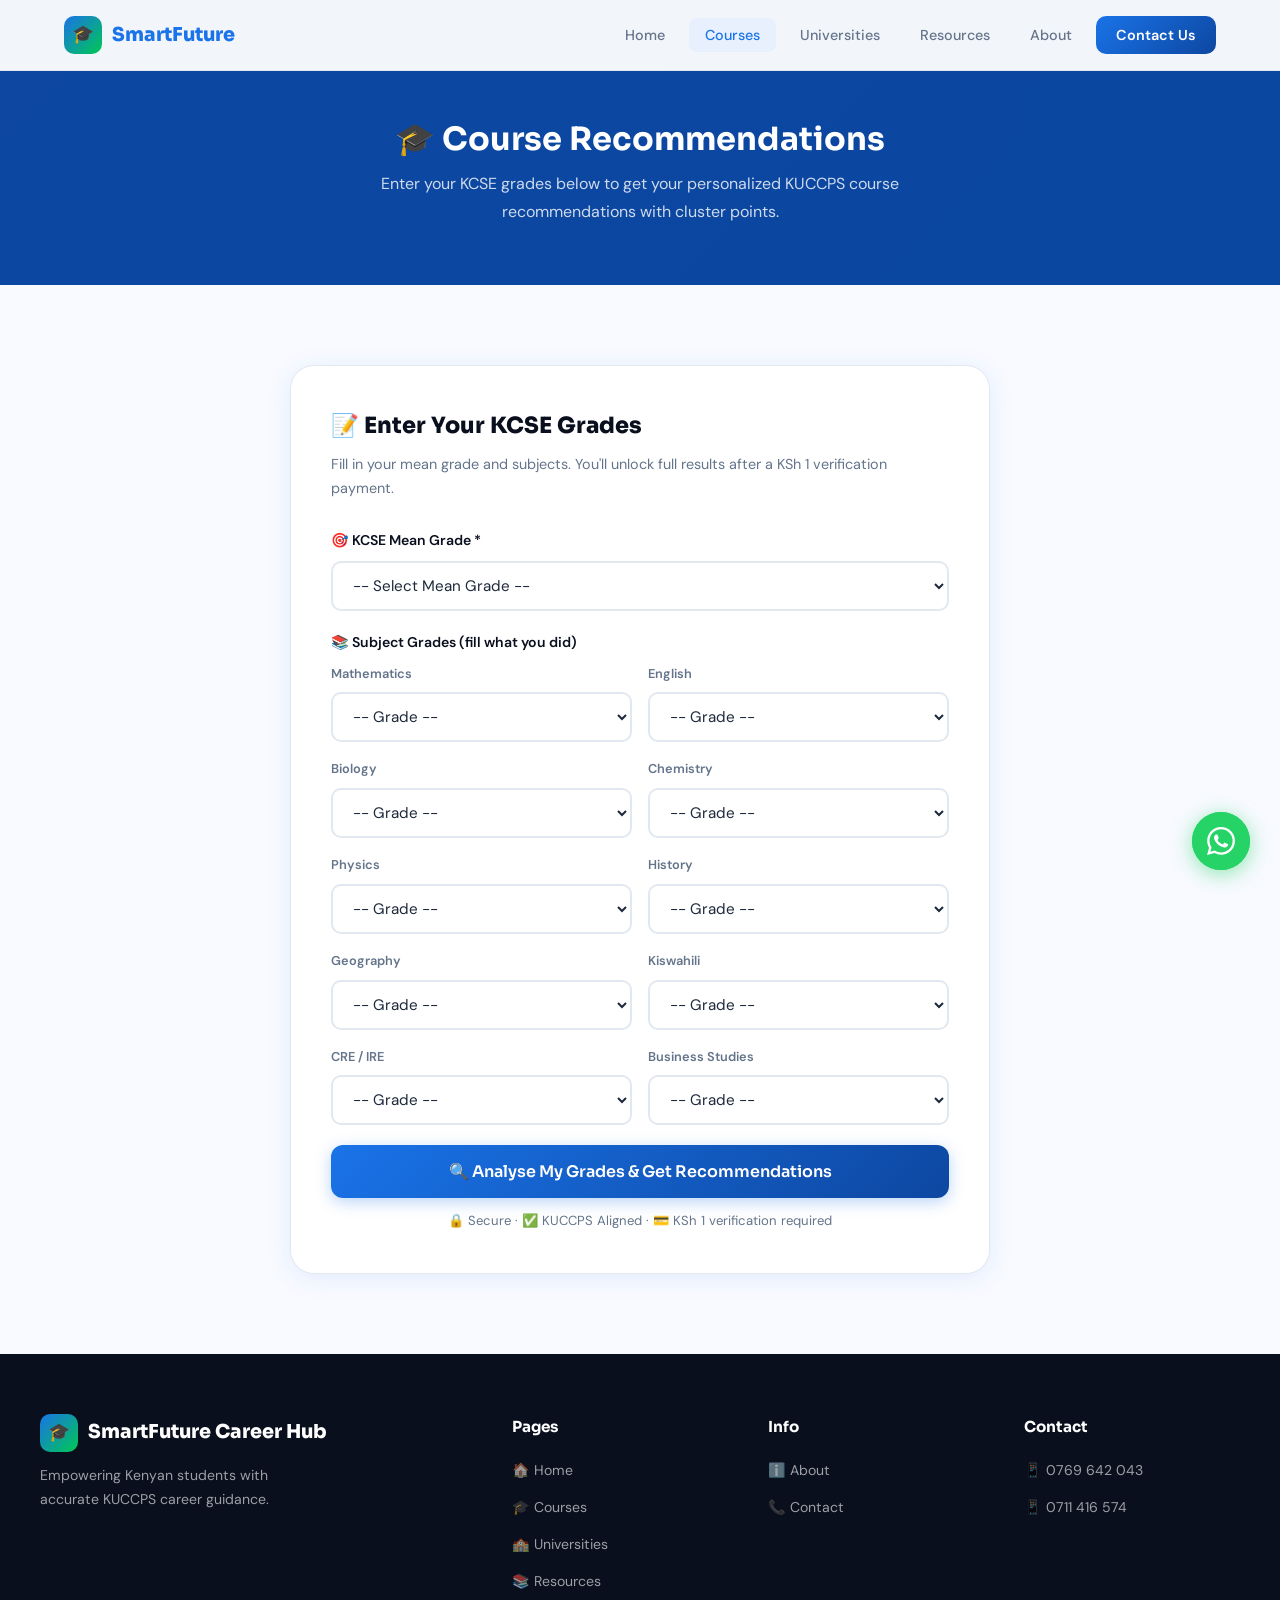
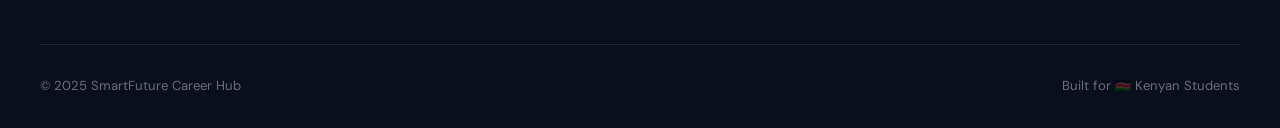
==== courses.html @ d08ac6cf "first commit" ====
<!DOCTYPE html>
<html lang="en">
<head>
  <meta charset="UTF-8" />
  <meta name="viewport" content="width=device-width, initial-scale=1.0" />
  <title>Course Recommendations — SmartFuture Career Hub</title>
  <link rel="stylesheet" href="css/style.css" />
  <link rel="icon" href="data:image/svg+xml,<svg xmlns='http://www.w3.org/2000/svg' viewBox='0 0 100 100'><text y='.9em' font-size='90'>🎓</text></svg>"/>
</head>
<body>

<!-- NAVBAR -->
<nav class="navbar" id="navbar">
  <div class="nav-container">
    <a href="index.html" class="nav-logo">
      <div class="logo-icon">🎓</div>
      SmartFuture
    </a>
    <ul class="nav-menu" id="navMenu">
      <li><a href="index.html">Home</a></li>
      <li><a href="courses.html" class="active">Courses</a></li>
      <li><a href="universities.html">Universities</a></li>
      <li><a href="resources.html">Resources</a></li>
      <li><a href="about.html">About</a></li>
      <li><a href="contact.html" class="nav-cta">Contact Us</a></li>
    </ul>
    <div class="hamburger" id="hamburger"><span></span><span></span><span></span></div>
  </div>
</nav>

<!-- PAGE HEADER -->
<div class="page-header">
  <h1>🎓 Course Recommendations</h1>
  <p>Enter your KCSE grades below to get your personalized KUCCPS course recommendations with cluster points.</p>
</div>

<!-- MAIN SECTION -->
<section class="section">
  <div class="section-container">
    <div class="grade-form">
      <div class="form-title">📝 Enter Your KCSE Grades</div>
      <div class="form-subtitle">Fill in your mean grade and subjects. You'll unlock full results after a KSh 1 verification payment.</div>

      <!-- MEAN GRADE -->
      <div class="form-row">
        <label class="form-label" for="meanGrade">🎯 KCSE Mean Grade *</label>
        <select class="form-select" id="meanGrade" required>
          <option value="">-- Select Mean Grade --</option>
          <option value="A">A (Plain)</option>
          <option value="A-">A- (Minus)</option>
          <option value="B+">B+ (Plus)</option>
          <option value="B">B (Plain)</option>
          <option value="B-">B- (Minus)</option>
          <option value="C+">C+ (Plus)</option>
        </select>
      </div>

      <!-- SUBJECTS -->
      <div class="form-row">
        <label class="form-label">📚 Subject Grades (fill what you did)</label>
        <div class="subjects-grid">
          <!-- Row 1 -->
          <div>
            <label class="form-label" style="font-size:0.8rem;color:var(--gray)">Mathematics</label>
            <select class="form-select" id="subj_Math">
              <option value="">-- Grade --</option>
              <option>A</option><option>A-</option><option>B+</option><option>B</option><option>B-</option>
              <option>C+</option><option>C</option><option>C-</option><option>D+</option><option>D</option><option>D-</option><option>E</option>
            </select>
          </div>
          <div>
            <label class="form-label" style="font-size:0.8rem;color:var(--gray)">English</label>
            <select class="form-select" id="subj_English">
              <option value="">-- Grade --</option>
              <option>A</option><option>A-</option><option>B+</option><option>B</option><option>B-</option>
              <option>C+</option><option>C</option><option>C-</option><option>D+</option><option>D</option><option>D-</option><option>E</option>
            </select>
          </div>
          <div>
            <label class="form-label" style="font-size:0.8rem;color:var(--gray)">Biology</label>
            <select class="form-select" id="subj_Biology">
              <option value="">-- Grade --</option>
              <option>A</option><option>A-</option><option>B+</option><option>B</option><option>B-</option>
              <option>C+</option><option>C</option><option>C-</option><option>D+</option><option>D</option><option>D-</option><option>E</option>
            </select>
          </div>
          <div>
            <label class="form-label" style="font-size:0.8rem;color:var(--gray)">Chemistry</label>
            <select class="form-select" id="subj_Chemistry">
              <option value="">-- Grade --</option>
              <option>A</option><option>A-</option><option>B+</option><option>B</option><option>B-</option>
              <option>C+</option><option>C</option><option>C-</option><option>D+</option><option>D</option><option>D-</option><option>E</option>
            </select>
          </div>
          <div>
            <label class="form-label" style="font-size:0.8rem;color:var(--gray)">Physics</label>
            <select class="form-select" id="subj_Physics">
              <option value="">-- Grade --</option>
              <option>A</option><option>A-</option><option>B+</option><option>B</option><option>B-</option>
              <option>C+</option><option>C</option><option>C-</option><option>D+</option><option>D</option><option>D-</option><option>E</option>
            </select>
          </div>
          <div>
            <label class="form-label" style="font-size:0.8rem;color:var(--gray)">History</label>
            <select class="form-select" id="subj_History">
              <option value="">-- Grade --</option>
              <option>A</option><option>A-</option><option>B+</option><option>B</option><option>B-</option>
              <option>C+</option><option>C</option><option>C-</option><option>D+</option><option>D</option><option>D-</option><option>E</option>
            </select>
          </div>
          <div>
            <label class="form-label" style="font-size:0.8rem;color:var(--gray)">Geography</label>
            <select class="form-select" id="subj_Geography">
              <option value="">-- Grade --</option>
              <option>A</option><option>A-</option><option>B+</option><option>B</option><option>B-</option>
              <option>C+</option><option>C</option><option>C-</option><option>D+</option><option>D</option><option>D-</option><option>E</option>
            </select>
          </div>
          <div>
            <label class="form-label" style="font-size:0.8rem;color:var(--gray)">Kiswahili</label>
            <select class="form-select" id="subj_Kiswahili">
              <option value="">-- Grade --</option>
              <option>A</option><option>A-</option><option>B+</option><option>B</option><option>B-</option>
              <option>C+</option><option>C</option><option>C-</option><option>D+</option><option>D</option><option>D-</option><option>E</option>
            </select>
          </div>
          <div>
            <label class="form-label" style="font-size:0.8rem;color:var(--gray)">CRE / IRE</label>
            <select class="form-select" id="subj_CRE">
              <option value="">-- Grade --</option>
              <option>A</option><option>A-</option><option>B+</option><option>B</option><option>B-</option>
              <option>C+</option><option>C</option><option>C-</option><option>D+</option><option>D</option><option>D-</option><option>E</option>
            </select>
          </div>
          <div>
            <label class="form-label" style="font-size:0.8rem;color:var(--gray)">Business Studies</label>
            <select class="form-select" id="subj_Business">
              <option value="">-- Grade --</option>
              <option>A</option><option>A-</option><option>B+</option><option>B</option><option>B-</option>
              <option>C+</option><option>C</option><option>C-</option><option>D+</option><option>D</option><option>D-</option><option>E</option>
            </select>
          </div>
        </div>
      </div>

      <!-- SUBMIT -->
      <button class="btn btn-primary" style="width:100%;justify-content:center;font-size:1rem;padding:16px;" onclick="openPaymentModal()">
        🔍 Analyse My Grades &amp; Get Recommendations
      </button>

      <p style="text-align:center;margin-top:12px;font-size:0.82rem;color:var(--gray);">🔒 Secure · ✅ KUCCPS Aligned · 💳 KSh 1 verification required</p>
    </div>

    <!-- RESULTS (shown after payment) -->
    <div class="results-section" id="resultsSection">
      <div class="results-header">
        <div style="display:flex;align-items:center;justify-content:space-between;flex-wrap:wrap;gap:12px">
          <div>
            <div style="font-family:'Sora',sans-serif;font-size:1.2rem;font-weight:800;margin-bottom:4px">🎓 Your Recommended Courses</div>
            <div style="font-size:0.85rem;opacity:0.85">Based on your KCSE grades · KUCCPS Aligned · Includes Cluster Points</div>
          </div>
          <button class="btn btn-orange" onclick="downloadResults()" style="gap:8px;padding:12px 20px;font-size:0.88rem">
            📥 Download Report
          </button>
        </div>
      </div>
      <div class="results-body">
        <div id="resultsList"></div>
      </div>
    </div>
  </div>
</section>

<!-- PAYMENT MODAL -->
<div class="modal-overlay" id="paymentModal">
  <div class="modal">
    <div class="modal-icon">🎓</div>
    <div class="modal-title">Course Matching Ready!</div>
    <div class="modal-desc">To view your personalized KUCCPS degree recommendations, complete a small verification payment.</div>

    <div class="payment-features">
      <div class="payment-feature">✅ Fast &amp; secure M-PESA STK Push</div>
      <div class="payment-feature">✅ Unlocks full course list + cluster points</div>
      <div class="payment-feature">✅ Includes downloadable report</div>
    </div>

    <div style="background:var(--blue-light);border-radius:12px;padding:14px;margin-bottom:20px;text-align:left;">
      <div style="font-size:0.78rem;color:var(--gray);margin-bottom:4px">Amount</div>
      <div style="font-family:'Sora',sans-serif;font-size:1.8rem;font-weight:800;color:var(--blue)">KSh 1</div>
      <div style="font-size:0.78rem;color:var(--gray)">One-time verification fee</div>
    </div>

    <div class="form-row" style="text-align:left;margin-bottom:16px">
      <label class="form-label">📱 Your M-PESA Phone Number</label>
      <input type="tel" class="form-input" id="payPhone" placeholder="07XXXXXXXX or 01XXXXXXXX" />
    </div>

    <div id="payStatus" style="margin-bottom:16px"></div>

    <div style="display:flex;flex-direction:column;gap:10px">
      <button class="btn btn-green" id="payBtn" onclick="initiatePayment()" style="justify-content:center;font-size:1rem;padding:16px">
        💳 Pay KSh 1 Now
      </button>
      <button class="btn" id="checkStatusBtn" onclick="checkPaymentStatus()" style="justify-content:center;background:var(--blue-light);color:var(--blue);padding:12px;display:none">
        🔄 Check Payment Status
      </button>
      <button onclick="closePaymentModal()" style="background:none;border:none;color:var(--gray);font-size:0.85rem;cursor:pointer;padding:8px">
        ✕ Cancel
      </button>
    </div>
  </div>
</div>

<!-- WHATSAPP FLOAT -->
<div class="whatsapp-float">
  <div class="whatsapp-tooltip">💬 Chat with us on WhatsApp</div>
  <a href="https://wa.me/254769642043" target="_blank" class="whatsapp-btn">
    <svg width="28" height="28" viewBox="0 0 24 24" fill="white"><path d="M17.472 14.382c-.297-.149-1.758-.867-2.03-.967-.273-.099-.471-.148-.67.15-.197.297-.767.966-.94 1.164-.173.199-.347.223-.644.075-.297-.15-1.255-.463-2.39-1.475-.883-.788-1.48-1.761-1.653-2.059-.173-.297-.018-.458.13-.606.134-.133.298-.347.446-.52.149-.174.198-.298.298-.497.099-.198.05-.371-.025-.52-.075-.149-.669-1.612-.916-2.207-.242-.579-.487-.5-.669-.51-.173-.008-.371-.01-.57-.01-.198 0-.52.074-.792.372-.272.297-1.04 1.016-1.04 2.479 0 1.462 1.065 2.875 1.213 3.074.149.198 2.096 3.2 5.077 4.487.709.306 1.262.489 1.694.625.712.227 1.36.195 1.871.118.571-.085 1.758-.719 2.006-1.413.248-.694.248-1.289.173-1.413-.074-.124-.272-.198-.57-.347m-5.421 7.403h-.004a9.87 9.87 0 01-5.031-1.378l-.361-.214-3.741.982.998-3.648-.235-.374a9.86 9.86 0 01-1.51-5.26c.001-5.45 4.436-9.884 9.888-9.884 2.64 0 5.122 1.03 6.988 2.898a9.825 9.825 0 012.893 6.994c-.003 5.45-4.437 9.884-9.885 9.884m8.413-18.297A11.815 11.815 0 0012.05 0C5.495 0 .16 5.335.157 11.892c0 2.096.547 4.142 1.588 5.945L.057 24l6.305-1.654a11.882 11.882 0 005.683 1.448h.005c6.554 0 11.89-5.335 11.893-11.893a11.821 11.821 0 00-3.48-8.413Z"/></svg>
  </a>
</div>

<!-- Footer -->
<footer class="footer">
  <div class="footer-grid">
    <div>
      <div class="nav-logo" style="color:white;margin-bottom:0"><div class="logo-icon">🎓</div>SmartFuture Career Hub</div>
      <p class="footer-brand-desc">Empowering Kenyan students with accurate KUCCPS career guidance.</p>
    </div>
    <div><div class="footer-col-title">Pages</div><ul class="footer-links"><li><a href="index.html">🏠 Home</a></li><li><a href="courses.html">🎓 Courses</a></li><li><a href="universities.html">🏫 Universities</a></li><li><a href="resources.html">📚 Resources</a></li></ul></div>
    <div><div class="footer-col-title">Info</div><ul class="footer-links"><li><a href="about.html">ℹ️ About</a></li><li><a href="contact.html">📞 Contact</a></li></ul></div>
    <div><div class="footer-col-title">Contact</div><ul class="footer-links"><li><a href="tel:0769642043">📱 0769 642 043</a></li><li><a href="tel:0711416574">📱 0711 416 574</a></li></ul></div>
  </div>
  <div class="footer-bottom"><span>© 2025 SmartFuture Career Hub</span><span>Built for 🇰🇪 Kenyan Students</span></div>
</footer>

<script src="js/main.js"></script>
<script src="js/recommender.js"></script>
</body>
</html>
---- css/style.css ----
/* ===== SMARTFUTURE CAREER HUB — MAIN STYLESHEET ===== */
@import url('https://fonts.googleapis.com/css2?family=Sora:wght@300;400;500;600;700;800&family=DM+Sans:ital,wght@0,300;0,400;0,500;0,600;1,400&display=swap');

:root {
  --blue: #1a73e8;
  --blue-dark: #0d47a1;
  --blue-light: #e8f0fe;
  --green: #00c853;
  --green-dark: #00897b;
  --green-light: #e8f5e9;
  --orange: #ff6d00;
  --orange-light: #fff3e0;
  --yellow: #ffd600;
  --purple: #7c3aed;
  --red: #e53935;
  --bg: #f8faff;
  --white: #ffffff;
  --dark: #0a0f1e;
  --gray: #64748b;
  --gray-light: #e2e8f0;
  --text: #1e293b;
  --card-shadow: 0 4px 24px rgba(26, 115, 232, 0.10);
  --radius: 16px;
  --radius-sm: 8px;
  --transition: all 0.3s cubic-bezier(0.4, 0, 0.2, 1);
}

*, *::before, *::after { box-sizing: border-box; margin: 0; padding: 0; }
html { scroll-behavior: smooth; }

body {
  font-family: 'DM Sans', sans-serif;
  background: var(--bg);
  color: var(--text);
  line-height: 1.7;
  overflow-x: hidden;
}

h1, h2, h3, h4, h5 {
  font-family: 'Sora', sans-serif;
  line-height: 1.2;
  color: var(--dark);
}

a { text-decoration: none; color: inherit; }

img { max-width: 100%; height: auto; }

/* ===== NAVBAR ===== */
.navbar {
  position: fixed;
  top: 0; left: 0; right: 0;
  z-index: 1000;
  background: rgba(255,255,255,0.95);
  backdrop-filter: blur(20px);
  border-bottom: 1px solid var(--gray-light);
  transition: var(--transition);
}

.navbar.scrolled {
  box-shadow: 0 2px 20px rgba(26,115,232,0.15);
}

.nav-container {
  max-width: 1200px;
  margin: 0 auto;
  padding: 0 24px;
  display: flex;
  align-items: center;
  justify-content: space-between;
  height: 70px;
}

.nav-logo {
  display: flex;
  align-items: center;
  gap: 10px;
  font-family: 'Sora', sans-serif;
  font-weight: 800;
  font-size: 1.2rem;
  color: var(--blue);
}

.nav-logo .logo-icon {
  width: 38px; height: 38px;
  background: linear-gradient(135deg, var(--blue), var(--green));
  border-radius: 10px;
  display: flex; align-items: center; justify-content: center;
  color: white; font-size: 1.1rem;
}

.nav-menu {
  display: flex;
  align-items: center;
  gap: 8px;
  list-style: none;
}

.nav-menu a {
  padding: 8px 16px;
  border-radius: 8px;
  font-weight: 500;
  font-size: 0.9rem;
  color: var(--gray);
  transition: var(--transition);
}

.nav-menu a:hover, .nav-menu a.active {
  color: var(--blue);
  background: var(--blue-light);
}

.nav-cta {
  background: linear-gradient(135deg, var(--blue), var(--blue-dark)) !important;
  color: white !important;
  padding: 10px 20px !important;
  border-radius: 10px !important;
  font-weight: 600 !important;
}

.nav-cta:hover {
  transform: translateY(-2px);
  box-shadow: 0 8px 20px rgba(26,115,232,0.3) !important;
  background: linear-gradient(135deg, var(--blue), var(--blue-dark)) !important;
  color: white !important;
}

.hamburger {
  display: none;
  flex-direction: column;
  gap: 5px;
  cursor: pointer;
  padding: 8px;
  border-radius: 8px;
  background: var(--blue-light);
}

.hamburger span {
  width: 22px; height: 2px;
  background: var(--blue);
  border-radius: 2px;
  transition: var(--transition);
}

/* ===== BUTTONS ===== */
.btn {
  display: inline-flex;
  align-items: center;
  gap: 8px;
  padding: 14px 28px;
  border-radius: 12px;
  font-family: 'Sora', sans-serif;
  font-weight: 600;
  font-size: 0.95rem;
  cursor: pointer;
  transition: var(--transition);
  border: none;
  outline: none;
}

.btn-primary {
  background: linear-gradient(135deg, var(--blue), var(--blue-dark));
  color: white;
  box-shadow: 0 4px 16px rgba(26,115,232,0.3);
}

.btn-primary:hover {
  transform: translateY(-3px);
  box-shadow: 0 8px 28px rgba(26,115,232,0.4);
}

.btn-secondary {
  background: white;
  color: var(--blue);
  border: 2px solid var(--blue);
}

.btn-secondary:hover {
  background: var(--blue-light);
  transform: translateY(-2px);
}

.btn-green {
  background: linear-gradient(135deg, var(--green), var(--green-dark));
  color: white;
  box-shadow: 0 4px 16px rgba(0,200,83,0.3);
}

.btn-green:hover {
  transform: translateY(-3px);
  box-shadow: 0 8px 28px rgba(0,200,83,0.4);
}

.btn-orange {
  background: linear-gradient(135deg, var(--orange), #e65100);
  color: white;
  box-shadow: 0 4px 16px rgba(255,109,0,0.3);
}

.btn-orange:hover {
  transform: translateY(-3px);
  box-shadow: 0 8px 28px rgba(255,109,0,0.4);
}

/* ===== HERO ===== */
.hero {
  min-height: 100vh;
  padding: 100px 24px 60px;
  display: flex;
  align-items: center;
  background: linear-gradient(135deg, #f0f7ff 0%, #e8f5e9 50%, #fff8e1 100%);
  position: relative;
  overflow: hidden;
}

.hero::before {
  content: '';
  position: absolute;
  top: -100px; right: -100px;
  width: 500px; height: 500px;
  background: radial-gradient(circle, rgba(26,115,232,0.1) 0%, transparent 70%);
  border-radius: 50%;
}

.hero::after {
  content: '';
  position: absolute;
  bottom: -100px; left: -100px;
  width: 400px; height: 400px;
  background: radial-gradient(circle, rgba(0,200,83,0.08) 0%, transparent 70%);
  border-radius: 50%;
}

.hero-container {
  max-width: 1200px;
  margin: 0 auto;
  display: grid;
  grid-template-columns: 1fr 1fr;
  gap: 60px;
  align-items: center;
  position: relative;
  z-index: 1;
}

.hero-badge {
  display: inline-flex;
  align-items: center;
  gap: 8px;
  background: white;
  border: 1px solid var(--blue-light);
  padding: 8px 16px;
  border-radius: 100px;
  font-size: 0.85rem;
  font-weight: 600;
  color: var(--blue);
  margin-bottom: 20px;
  animation: fadeInUp 0.6s ease forwards;
}

.hero-badge span { color: var(--green); }

.hero-title {
  font-size: clamp(2.2rem, 5vw, 3.5rem);
  font-weight: 800;
  line-height: 1.15;
  color: var(--dark);
  margin-bottom: 20px;
  animation: fadeInUp 0.7s ease forwards;
}

.hero-title .highlight {
  background: linear-gradient(135deg, var(--blue), var(--green));
  -webkit-background-clip: text;
  -webkit-text-fill-color: transparent;
  background-clip: text;
}

.hero-subtitle {
  font-size: 1.1rem;
  color: var(--gray);
  margin-bottom: 36px;
  max-width: 480px;
  animation: fadeInUp 0.8s ease forwards;
}

.hero-btns {
  display: flex;
  gap: 16px;
  flex-wrap: wrap;
  animation: fadeInUp 0.9s ease forwards;
}

.hero-stats {
  display: flex;
  gap: 32px;
  margin-top: 48px;
  animation: fadeInUp 1s ease forwards;
}

.stat-item { text-align: center; }
.stat-num {
  font-family: 'Sora', sans-serif;
  font-size: 1.8rem;
  font-weight: 800;
  color: var(--blue);
}
.stat-label { font-size: 0.8rem; color: var(--gray); font-weight: 500; }

.hero-visual {
  position: relative;
  animation: fadeInRight 0.8s ease forwards;
}

.hero-card {
  background: white;
  border-radius: 20px;
  padding: 28px;
  box-shadow: var(--card-shadow);
  border: 1px solid var(--gray-light);
}

.hero-card-title {
  font-family: 'Sora', sans-serif;
  font-weight: 700;
  font-size: 1rem;
  margin-bottom: 16px;
  color: var(--dark);
}

.grade-display {
  display: flex;
  align-items: center;
  gap: 16px;
  padding: 16px;
  background: var(--blue-light);
  border-radius: 12px;
  margin-bottom: 12px;
}

.grade-letter {
  font-family: 'Sora', sans-serif;
  font-size: 2.5rem;
  font-weight: 800;
  color: var(--blue);
}

.grade-info { flex: 1; }
.grade-label { font-size: 0.75rem; color: var(--gray); }
.grade-courses { font-weight: 600; font-size: 0.85rem; color: var(--dark); }

.course-chip {
  display: inline-flex;
  align-items: center;
  gap: 6px;
  padding: 8px 14px;
  border-radius: 100px;
  font-size: 0.8rem;
  font-weight: 600;
  margin: 4px;
}

.chip-blue { background: var(--blue-light); color: var(--blue); }
.chip-green { background: var(--green-light); color: var(--green-dark); }
.chip-orange { background: var(--orange-light); color: var(--orange); }

.floating-badge {
  position: absolute;
  background: white;
  border-radius: 12px;
  padding: 12px 16px;
  box-shadow: 0 8px 32px rgba(0,0,0,0.12);
  font-family: 'Sora', sans-serif;
  font-weight: 700;
  font-size: 0.85rem;
  animation: float 3s ease-in-out infinite;
}

.floating-badge.top-right {
  top: -20px; right: -20px;
  color: var(--green-dark);
  background: linear-gradient(135deg, var(--green-light), white);
}

.floating-badge.bottom-left {
  bottom: -20px; left: -20px;
  color: var(--orange);
  background: linear-gradient(135deg, var(--orange-light), white);
  animation-delay: 1.5s;
}

/* ===== SECTIONS ===== */
.section {
  padding: 80px 24px;
}

.section-container {
  max-width: 1200px;
  margin: 0 auto;
}

.section-label {
  display: inline-flex;
  align-items: center;
  gap: 8px;
  background: var(--blue-light);
  color: var(--blue);
  padding: 6px 14px;
  border-radius: 100px;
  font-size: 0.8rem;
  font-weight: 700;
  text-transform: uppercase;
  letter-spacing: 0.5px;
  margin-bottom: 12px;
}

.section-title {
  font-size: clamp(1.8rem, 3.5vw, 2.8rem);
  font-weight: 800;
  margin-bottom: 16px;
}

.section-subtitle {
  font-size: 1.05rem;
  color: var(--gray);
  max-width: 560px;
  margin-bottom: 48px;
}

/* ===== FEATURES CARDS ===== */
.features-grid {
  display: grid;
  grid-template-columns: repeat(auto-fit, minmax(260px, 1fr));
  gap: 24px;
}

.feature-card {
  background: white;
  border-radius: var(--radius);
  padding: 32px 28px;
  border: 1px solid var(--gray-light);
  transition: var(--transition);
  position: relative;
  overflow: hidden;
}

.feature-card::before {
  content: '';
  position: absolute;
  top: 0; left: 0; right: 0;
  height: 4px;
  background: var(--card-accent, linear-gradient(90deg, var(--blue), var(--green)));
}

.feature-card:hover {
  transform: translateY(-6px);
  box-shadow: 0 20px 48px rgba(26,115,232,0.15);
  border-color: var(--blue-light);
}

.feature-icon {
  width: 56px; height: 56px;
  border-radius: 14px;
  display: flex; align-items: center; justify-content: center;
  font-size: 1.5rem;
  margin-bottom: 20px;
}

.icon-blue { background: var(--blue-light); }
.icon-green { background: var(--green-light); }
.icon-orange { background: var(--orange-light); }
.icon-purple { background: #f3e8ff; }

.feature-title {
  font-size: 1.1rem;
  font-weight: 700;
  margin-bottom: 10px;
}

.feature-desc {
  font-size: 0.9rem;
  color: var(--gray);
  line-height: 1.6;
}

/* ===== PHOTOS SECTION ===== */
.photos-section {
  background: var(--dark);
  padding: 80px 24px;
  overflow: hidden;
}

.photos-grid {
  display: grid;
  grid-template-columns: 1fr 1fr 1fr;
  grid-template-rows: 200px 200px;
  gap: 16px;
  max-width: 1200px;
  margin: 0 auto 0;
}

.photo-card {
  border-radius: var(--radius);
  overflow: hidden;
  position: relative;
  background: linear-gradient(135deg, var(--blue-dark), var(--green-dark));
}

.photo-card:nth-child(1) { grid-column: 1 / 2; grid-row: 1 / 3; }
.photo-card:nth-child(2) { grid-column: 2 / 3; grid-row: 1 / 2; }
.photo-card:nth-child(3) { grid-column: 3 / 4; grid-row: 1 / 2; }
.photo-card:nth-child(4) { grid-column: 2 / 4; grid-row: 2 / 3; }

.photo-inner {
  width: 100%; height: 100%;
  display: flex; align-items: center; justify-content: center;
  font-size: 3rem;
  position: relative;
}

.photo-overlay {
  position: absolute;
  bottom: 0; left: 0; right: 0;
  background: linear-gradient(transparent, rgba(0,0,0,0.7));
  padding: 20px;
}

.photo-overlay p {
  color: white;
  font-family: 'Sora', sans-serif;
  font-weight: 700;
  font-size: 1rem;
}

.photo-card-1 { background: linear-gradient(135deg, #1565c0, #0d47a1); }
.photo-card-2 { background: linear-gradient(135deg, #00796b, #004d40); }
.photo-card-3 { background: linear-gradient(135deg, #e65100, #bf360c); }
.photo-card-4 { background: linear-gradient(135deg, #4a148c, #1a237e); }

/* ===== WHY CHOOSE US ===== */
.why-section {
  background: linear-gradient(135deg, var(--blue-dark), #0d47a1);
  color: white;
  padding: 80px 24px;
}

.why-section .section-label {
  background: rgba(255,255,255,0.15);
  color: white;
}

.why-section .section-title { color: white; }
.why-section .section-subtitle { color: rgba(255,255,255,0.75); }

.why-grid {
  display: grid;
  grid-template-columns: repeat(auto-fit, minmax(220px, 1fr));
  gap: 24px;
}

.why-card {
  background: rgba(255,255,255,0.1);
  border: 1px solid rgba(255,255,255,0.2);
  border-radius: var(--radius);
  padding: 28px 24px;
  backdrop-filter: blur(10px);
  transition: var(--transition);
}

.why-card:hover {
  background: rgba(255,255,255,0.18);
  transform: translateY(-4px);
}

.why-icon { font-size: 2rem; margin-bottom: 12px; }
.why-title { font-family: 'Sora', sans-serif; font-weight: 700; color: white; margin-bottom: 8px; }
.why-desc { font-size: 0.88rem; color: rgba(255,255,255,0.75); }

/* ===== RESOURCES ===== */
.resource-card {
  background: white;
  border-radius: var(--radius);
  padding: 28px;
  border: 1px solid var(--gray-light);
  display: flex;
  align-items: flex-start;
  gap: 20px;
  transition: var(--transition);
}

.resource-card:hover {
  transform: translateY(-4px);
  box-shadow: var(--card-shadow);
  border-color: var(--blue-light);
}

.resource-icon {
  width: 52px; height: 52px;
  border-radius: 12px;
  display: flex; align-items: center; justify-content: center;
  font-size: 1.4rem;
  flex-shrink: 0;
}

.resource-content { flex: 1; }
.resource-title { font-weight: 700; margin-bottom: 6px; font-size: 1rem; }
.resource-desc { font-size: 0.88rem; color: var(--gray); margin-bottom: 14px; }

.resources-grid {
  display: grid;
  grid-template-columns: repeat(auto-fit, minmax(300px, 1fr));
  gap: 20px;
}

/* ===== ABOUT ===== */
.about-grid {
  display: grid;
  grid-template-columns: 1fr 1fr;
  gap: 60px;
  align-items: start;
}

.about-visual {
  background: linear-gradient(135deg, var(--blue-light), var(--green-light));
  border-radius: 24px;
  padding: 40px;
  text-align: center;
}

.about-icon-big { font-size: 5rem; margin-bottom: 20px; }
.about-tagline {
  font-family: 'Sora', sans-serif;
  font-weight: 800;
  font-size: 1.4rem;
  color: var(--blue-dark);
  margin-bottom: 16px;
}

.vm-card {
  background: white;
  border-radius: var(--radius);
  padding: 24px;
  margin-bottom: 16px;
  border-left: 4px solid var(--blue);
}

.vm-card.green { border-left-color: var(--green); }

.vm-label {
  font-size: 0.75rem;
  font-weight: 700;
  text-transform: uppercase;
  letter-spacing: 1px;
  color: var(--blue);
  margin-bottom: 8px;
}

.vm-card.green .vm-label { color: var(--green-dark); }

/* ===== UNIVERSITIES ===== */
.uni-tabs {
  display: flex;
  gap: 8px;
  margin-bottom: 32px;
  border-bottom: 2px solid var(--gray-light);
  padding-bottom: 0;
}

.uni-tab {
  padding: 12px 24px;
  border-radius: 10px 10px 0 0;
  font-weight: 600;
  font-size: 0.9rem;
  cursor: pointer;
  border: none;
  background: none;
  color: var(--gray);
  transition: var(--transition);
  border-bottom: 3px solid transparent;
  margin-bottom: -2px;
}

.uni-tab.active {
  color: var(--blue);
  border-bottom-color: var(--blue);
  background: var(--blue-light);
}

.uni-search-bar {
  display: flex;
  gap: 12px;
  margin-bottom: 28px;
  flex-wrap: wrap;
}

.uni-search-input {
  flex: 1;
  min-width: 200px;
  padding: 12px 16px;
  border: 2px solid var(--gray-light);
  border-radius: 10px;
  font-size: 0.95rem;
  outline: none;
  transition: var(--transition);
  font-family: 'DM Sans', sans-serif;
}

.uni-search-input:focus { border-color: var(--blue); }

.uni-county-filter {
  padding: 12px 16px;
  border: 2px solid var(--gray-light);
  border-radius: 10px;
  font-size: 0.9rem;
  outline: none;
  background: white;
  font-family: 'DM Sans', sans-serif;
  cursor: pointer;
}

.uni-card {
  background: white;
  border-radius: var(--radius-sm);
  padding: 18px 20px;
  border: 1px solid var(--gray-light);
  display: flex;
  align-items: center;
  gap: 16px;
  transition: var(--transition);
  margin-bottom: 10px;
}

.uni-card:hover {
  border-color: var(--blue);
  transform: translateX(4px);
  box-shadow: var(--card-shadow);
}

.uni-icon {
  width: 44px; height: 44px;
  border-radius: 10px;
  display: flex; align-items: center; justify-content: center;
  font-size: 1.2rem;
  background: var(--blue-light);
  flex-shrink: 0;
}

.uni-name { font-weight: 600; font-size: 0.95rem; margin-bottom: 2px; }
.uni-county { font-size: 0.8rem; color: var(--gray); display: flex; align-items: center; gap: 4px; }

.uni-type-badge {
  margin-left: auto;
  padding: 4px 10px;
  border-radius: 100px;
  font-size: 0.75rem;
  font-weight: 600;
}

.badge-public { background: var(--blue-light); color: var(--blue); }
.badge-private { background: var(--orange-light); color: var(--orange); }

/* ===== COURSES PAGE ===== */
.grade-form {
  background: white;
  border-radius: 24px;
  padding: 40px;
  box-shadow: var(--card-shadow);
  border: 1px solid var(--gray-light);
  max-width: 700px;
  margin: 0 auto;
}

.form-title {
  font-family: 'Sora', sans-serif;
  font-size: 1.4rem;
  font-weight: 800;
  margin-bottom: 8px;
  color: var(--dark);
}

.form-subtitle {
  font-size: 0.9rem;
  color: var(--gray);
  margin-bottom: 28px;
}

.form-row {
  margin-bottom: 20px;
}

.form-label {
  display: block;
  font-weight: 600;
  font-size: 0.88rem;
  margin-bottom: 8px;
  color: var(--dark);
}

.form-select, .form-input {
  width: 100%;
  padding: 12px 16px;
  border: 2px solid var(--gray-light);
  border-radius: 10px;
  font-size: 0.95rem;
  font-family: 'DM Sans', sans-serif;
  outline: none;
  transition: var(--transition);
  background: white;
  color: var(--text);
}

.form-select:focus, .form-input:focus {
  border-color: var(--blue);
  box-shadow: 0 0 0 4px rgba(26,115,232,0.08);
}

.subjects-grid {
  display: grid;
  grid-template-columns: 1fr 1fr;
  gap: 16px;
}

/* Payment modal */
.modal-overlay {
  position: fixed;
  inset: 0;
  background: rgba(10,15,30,0.75);
  backdrop-filter: blur(6px);
  z-index: 2000;
  display: flex;
  align-items: center;
  justify-content: center;
  padding: 24px;
  opacity: 0;
  pointer-events: none;
  transition: var(--transition);
}

.modal-overlay.active {
  opacity: 1;
  pointer-events: all;
}

.modal {
  background: white;
  border-radius: 24px;
  padding: 40px;
  max-width: 480px;
  width: 100%;
  text-align: center;
  transform: scale(0.9) translateY(20px);
  transition: var(--transition);
}

.modal-overlay.active .modal {
  transform: scale(1) translateY(0);
}

.modal-icon { font-size: 3.5rem; margin-bottom: 16px; }
.modal-title { font-family: 'Sora', sans-serif; font-size: 1.4rem; font-weight: 800; margin-bottom: 12px; }
.modal-desc { color: var(--gray); font-size: 0.95rem; margin-bottom: 24px; }

.payment-features {
  background: var(--green-light);
  border-radius: 12px;
  padding: 16px;
  margin-bottom: 24px;
  text-align: left;
}

.payment-feature {
  display: flex;
  align-items: center;
  gap: 8px;
  font-size: 0.88rem;
  font-weight: 500;
  color: var(--green-dark);
  margin-bottom: 6px;
}

/* Results section */
.results-section {
  display: none;
  max-width: 800px;
  margin: 32px auto 0;
}

.results-section.visible { display: block; }

.results-header {
  background: linear-gradient(135deg, var(--green), var(--green-dark));
  border-radius: 16px 16px 0 0;
  padding: 24px 28px;
  color: white;
}

.results-body {
  background: white;
  border-radius: 0 0 16px 16px;
  border: 1px solid var(--gray-light);
  border-top: none;
  padding: 28px;
}

.result-course-card {
  display: flex;
  align-items: flex-start;
  gap: 16px;
  padding: 16px;
  border-radius: 12px;
  border: 1px solid var(--gray-light);
  margin-bottom: 12px;
  transition: var(--transition);
}

.result-course-card:hover {
  border-color: var(--green);
  background: var(--green-light);
}

.result-num {
  width: 32px; height: 32px;
  border-radius: 8px;
  background: var(--blue-light);
  display: flex; align-items: center; justify-content: center;
  font-weight: 700; font-size: 0.85rem;
  color: var(--blue);
  flex-shrink: 0;
}

.result-course-name { font-weight: 700; margin-bottom: 4px; }
.result-course-meta { font-size: 0.82rem; color: var(--gray); }

.high-income-tag {
  display: inline-flex;
  align-items: center;
  gap: 4px;
  background: var(--orange-light);
  color: var(--orange);
  padding: 3px 10px;
  border-radius: 100px;
  font-size: 0.75rem;
  font-weight: 700;
  margin-left: 8px;
}

.cluster-points-display {
  background: var(--blue-light);
  border-radius: 10px;
  padding: 12px 16px;
  margin-top: 8px;
  font-size: 0.85rem;
}

.cluster-points-num {
  font-family: 'Sora', sans-serif;
  font-size: 1.4rem;
  font-weight: 800;
  color: var(--blue);
}

/* ===== CONTACT ===== */
.contact-grid {
  display: grid;
  grid-template-columns: 1fr 1.5fr;
  gap: 48px;
  align-items: start;
}

.contact-info-card {
  background: linear-gradient(135deg, var(--blue), var(--blue-dark));
  border-radius: 24px;
  padding: 40px 32px;
  color: white;
}

.contact-info-title {
  font-family: 'Sora', sans-serif;
  font-size: 1.4rem;
  font-weight: 800;
  margin-bottom: 8px;
}

.contact-info-subtitle {
  font-size: 0.9rem;
  opacity: 0.8;
  margin-bottom: 32px;
}

.contact-item {
  display: flex;
  align-items: center;
  gap: 14px;
  margin-bottom: 20px;
}

.contact-item-icon {
  width: 44px; height: 44px;
  border-radius: 10px;
  background: rgba(255,255,255,0.15);
  display: flex; align-items: center; justify-content: center;
  font-size: 1.1rem;
}

.contact-item-label { font-size: 0.78rem; opacity: 0.7; margin-bottom: 2px; }
.contact-item-value { font-weight: 600; font-size: 0.95rem; }

.contact-form-card {
  background: white;
  border-radius: 24px;
  padding: 40px;
  box-shadow: var(--card-shadow);
  border: 1px solid var(--gray-light);
}

/* ===== FOOTER ===== */
.footer {
  background: var(--dark);
  color: white;
  padding: 60px 24px 30px;
}

.footer-grid {
  max-width: 1200px;
  margin: 0 auto;
  display: grid;
  grid-template-columns: 2fr 1fr 1fr 1fr;
  gap: 40px;
  padding-bottom: 40px;
  border-bottom: 1px solid rgba(255,255,255,0.1);
  margin-bottom: 30px;
}

.footer-brand-desc {
  font-size: 0.88rem;
  color: rgba(255,255,255,0.6);
  margin: 12px 0 20px;
  max-width: 280px;
  line-height: 1.7;
}

.footer-col-title {
  font-family: 'Sora', sans-serif;
  font-weight: 700;
  margin-bottom: 16px;
  font-size: 0.95rem;
}

.footer-links { list-style: none; }
.footer-links li { margin-bottom: 10px; }
.footer-links a {
  color: rgba(255,255,255,0.6);
  font-size: 0.88rem;
  transition: var(--transition);
}
.footer-links a:hover { color: white; padding-left: 4px; }

.footer-bottom {
  max-width: 1200px;
  margin: 0 auto;
  display: flex;
  align-items: center;
  justify-content: space-between;
  font-size: 0.82rem;
  color: rgba(255,255,255,0.4);
}

/* ===== WHATSAPP FLOAT ===== */
.whatsapp-float {
  position: fixed;
  bottom: 30px; right: 30px;
  z-index: 999;
  display: flex;
  flex-direction: column;
  align-items: flex-end;
  gap: 10px;
}

.whatsapp-tooltip {
  background: var(--dark);
  color: white;
  padding: 8px 14px;
  border-radius: 8px;
  font-size: 0.78rem;
  font-weight: 500;
  white-space: nowrap;
  opacity: 0;
  transform: translateX(10px);
  transition: var(--transition);
  pointer-events: none;
}

.whatsapp-float:hover .whatsapp-tooltip {
  opacity: 1;
  transform: translateX(0);
}

.whatsapp-btn {
  width: 58px; height: 58px;
  border-radius: 50%;
  background: #25D366;
  display: flex; align-items: center; justify-content: center;
  box-shadow: 0 4px 20px rgba(37,211,102,0.5);
  transition: var(--transition);
  color: white;
  font-size: 1.5rem;
  text-decoration: none;
}

.whatsapp-btn:hover {
  transform: scale(1.1);
  box-shadow: 0 8px 32px rgba(37,211,102,0.6);
}

.whatsapp-btn::before {
  content: '';
  position: absolute;
  width: 58px; height: 58px;
  border-radius: 50%;
  background: #25D366;
  animation: pulse-wa 2s ease-out infinite;
  z-index: -1;
}

/* ===== LOADING ===== */
.loading-spinner {
  width: 36px; height: 36px;
  border: 3px solid var(--gray-light);
  border-top-color: var(--blue);
  border-radius: 50%;
  animation: spin 0.8s linear infinite;
  margin: 0 auto;
}

/* ===== ANIMATIONS ===== */
@keyframes fadeInUp {
  from { opacity: 0; transform: translateY(24px); }
  to { opacity: 1; transform: translateY(0); }
}

@keyframes fadeInRight {
  from { opacity: 0; transform: translateX(24px); }
  to { opacity: 1; transform: translateX(0); }
}

@keyframes float {
  0%, 100% { transform: translateY(0); }
  50% { transform: translateY(-10px); }
}

@keyframes spin {
  to { transform: rotate(360deg); }
}

@keyframes pulse-wa {
  0% { transform: scale(1); opacity: 0.6; }
  100% { transform: scale(1.8); opacity: 0; }
}

/* ===== PAGE HEADER ===== */
.page-header {
  background: linear-gradient(135deg, var(--blue-dark), #0a47a1);
  padding: 120px 24px 60px;
  text-align: center;
  color: white;
}

.page-header h1 { color: white; margin-bottom: 12px; }
.page-header p { color: rgba(255,255,255,0.8); max-width: 560px; margin: 0 auto; }

/* ===== RESPONSIVE ===== */
@media (max-width: 900px) {
  .hero-container { grid-template-columns: 1fr; gap: 40px; }
  .hero-visual { display: none; }
  .about-grid { grid-template-columns: 1fr; }
  .contact-grid { grid-template-columns: 1fr; }
  .footer-grid { grid-template-columns: 1fr 1fr; gap: 30px; }
}

@media (max-width: 768px) {
  .nav-menu { display: none; flex-direction: column; position: fixed; top: 70px; left: 0; right: 0; background: white; padding: 20px; box-shadow: 0 20px 40px rgba(0,0,0,0.1); }
  .nav-menu.open { display: flex; }
  .hamburger { display: flex; }
  .photos-grid { grid-template-columns: 1fr 1fr; grid-template-rows: auto; }
  .photo-card { grid-column: auto !important; grid-row: auto !important; min-height: 150px; }
  .subjects-grid { grid-template-columns: 1fr; }
  .footer-grid { grid-template-columns: 1fr; }
  .footer-bottom { flex-direction: column; gap: 12px; text-align: center; }
}

/* ===== UTILITY ===== */
.text-center { text-align: center; }
.text-gradient {
  background: linear-gradient(135deg, var(--blue), var(--green));
  -webkit-background-clip: text;
  -webkit-text-fill-color: transparent;
  background-clip: text;
}
.mt-8 { margin-top: 8px; }
.mt-16 { margin-top: 16px; }
.mt-24 { margin-top: 24px; }
.mb-0 { margin-bottom: 0; }
.hidden { display: none !important; }
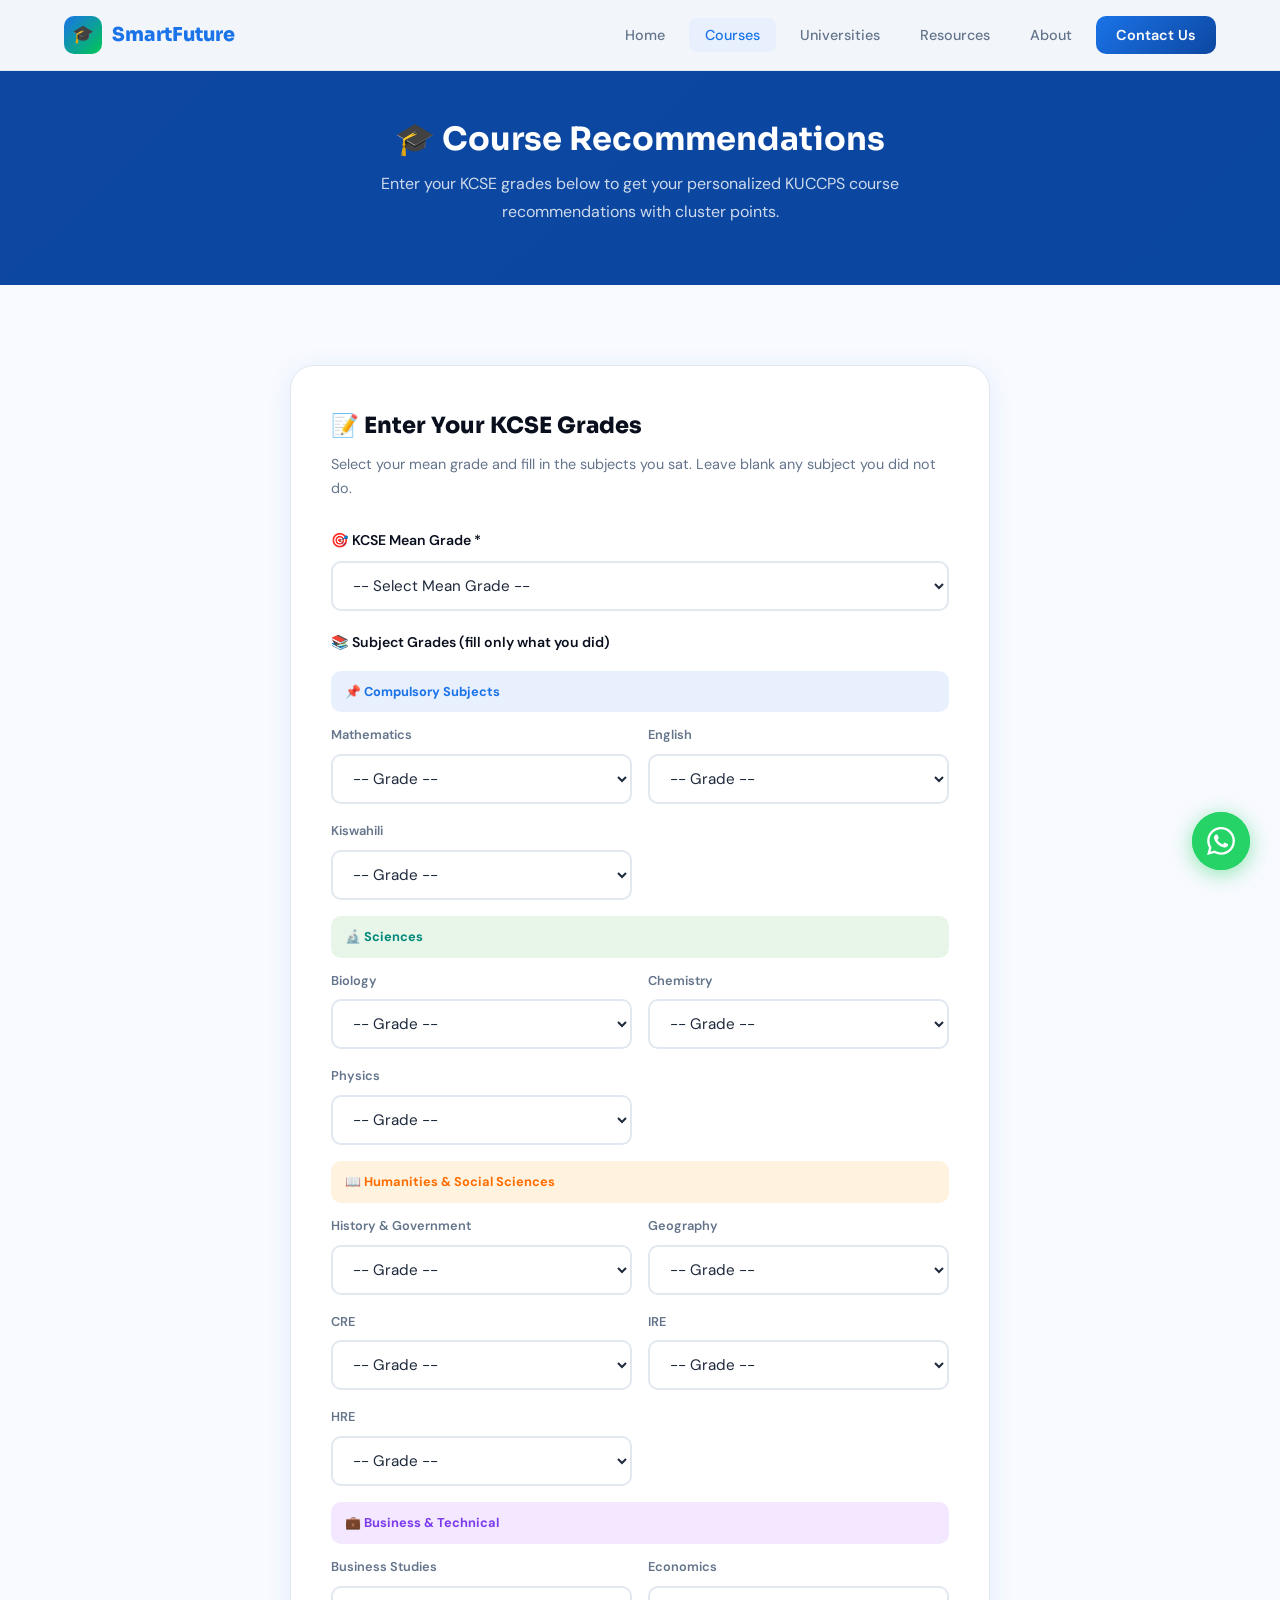
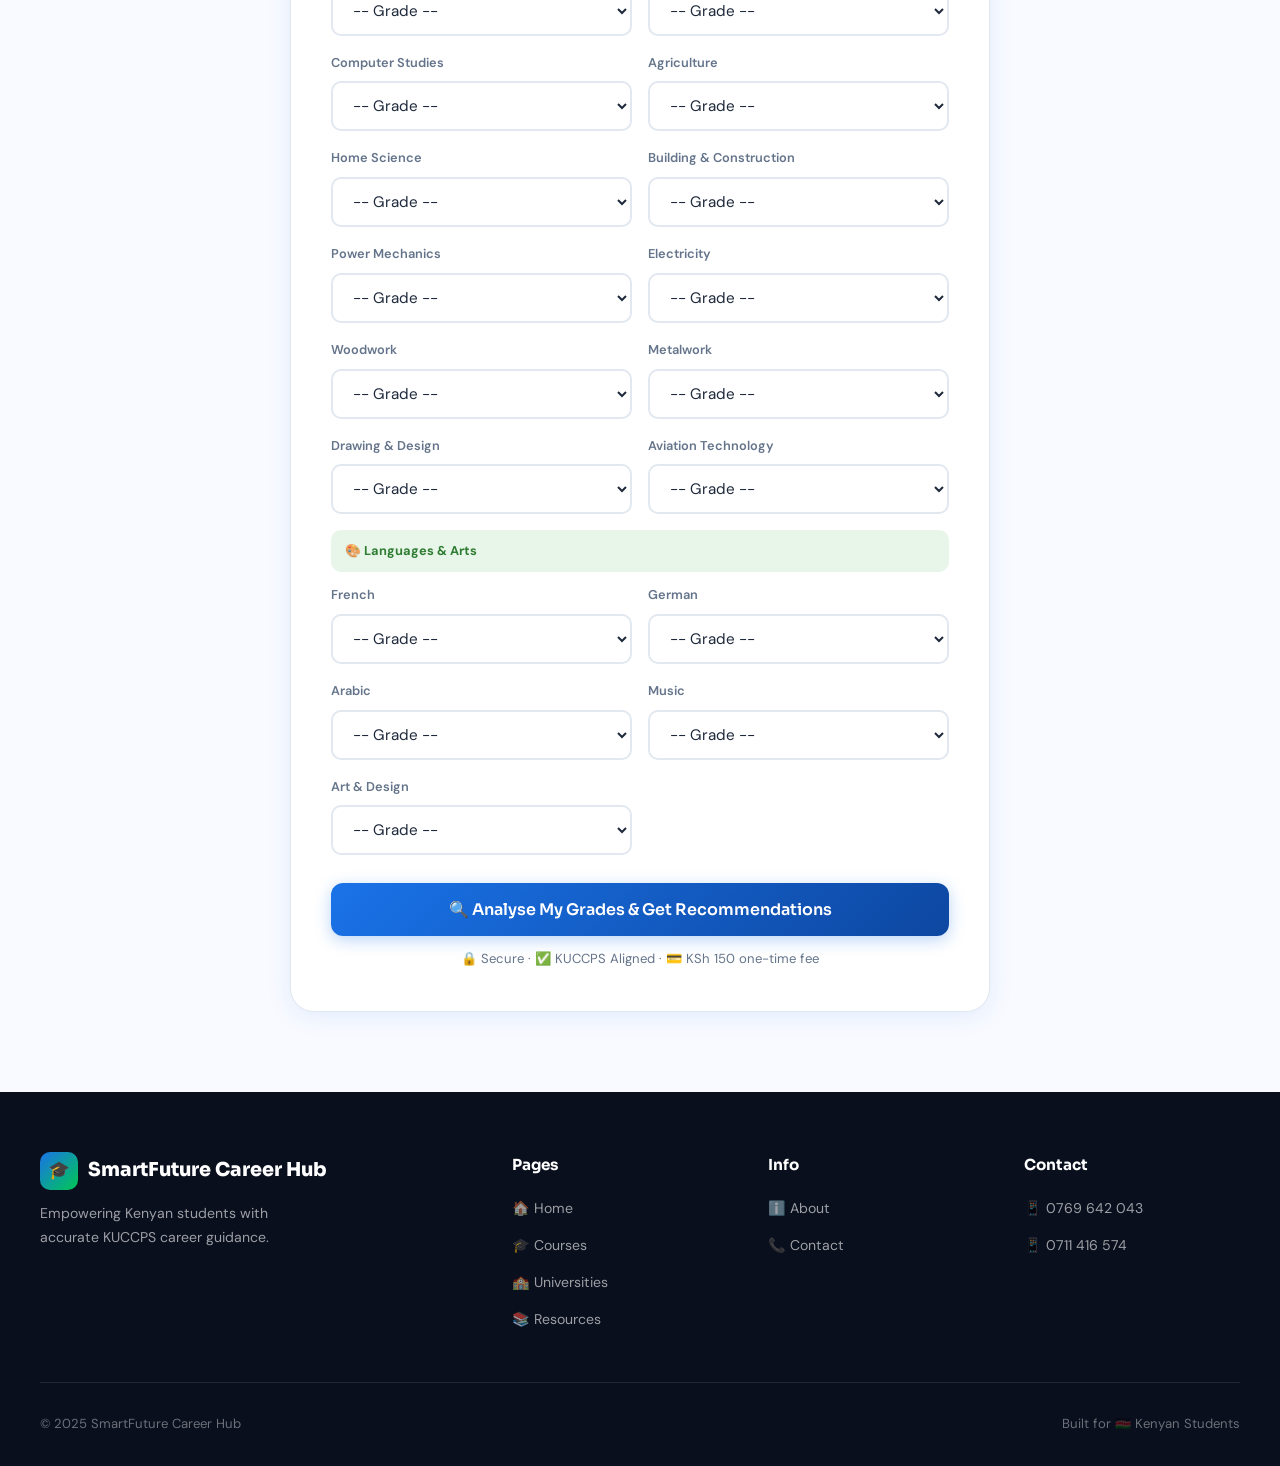
==== commit 11e6ea2d: "first commit" ====
--- a/courses.html
+++ b/courses.html
@@ -6,6 +6,63 @@
   <title>Course Recommendations — SmartFuture Career Hub</title>
   <link rel="stylesheet" href="css/style.css" />
   <link rel="icon" href="data:image/svg+xml,<svg xmlns='http://www.w3.org/2000/svg' viewBox='0 0 100 100'><text y='.9em' font-size='90'>🎓</text></svg>"/>
+  <style>
+    /* ===== MOBILE MODAL FIX ===== */
+    .modal-overlay {
+      position: fixed;
+      inset: 0;
+      background: rgba(10,15,30,0.78);
+      backdrop-filter: blur(6px);
+      z-index: 2000;
+      display: flex;
+      align-items: flex-start;
+      justify-content: center;
+      padding: 16px;
+      overflow-y: auto;
+      -webkit-overflow-scrolling: touch;
+      opacity: 0;
+      pointer-events: none;
+      transition: opacity 0.3s ease;
+    }
+    .modal-overlay.active {
+      opacity: 1;
+      pointer-events: all;
+    }
+    .modal {
+      background: white;
+      border-radius: 20px;
+      padding: 24px 20px;
+      max-width: 460px;
+      width: 100%;
+      text-align: center;
+      margin-top: 80px;
+      margin-bottom: 24px;
+      transform: translateY(-10px);
+      transition: transform 0.3s ease;
+      flex-shrink: 0;
+    }
+    .modal-overlay.active .modal {
+      transform: translateY(0);
+    }
+    @media (min-width: 640px) {
+      .modal-overlay {
+        align-items: center;
+        padding: 24px;
+      }
+      .modal {
+        margin-top: 0;
+        margin-bottom: 0;
+        padding: 40px;
+      }
+    }
+    .subj-category {
+      border-radius: 10px;
+      padding: 10px 14px;
+      margin: 16px 0 12px;
+      font-size: 0.8rem;
+      font-weight: 700;
+    }
+  </style>
 </head>
 <body>
 
@@ -39,7 +96,7 @@
   <div class="section-container">
     <div class="grade-form">
       <div class="form-title">📝 Enter Your KCSE Grades</div>
-      <div class="form-subtitle">Fill in your mean grade and subjects. You'll unlock full results after a KSh 1 verification payment.</div>
+      <div class="form-subtitle">Select your mean grade and fill in the subjects you sat. Leave blank any subject you did not do.</div>
 
       <!-- MEAN GRADE -->
       <div class="form-row">
@@ -57,101 +114,154 @@
 
       <!-- SUBJECTS -->
       <div class="form-row">
-        <label class="form-label">📚 Subject Grades (fill what you did)</label>
-        <div class="subjects-grid">
-          <!-- Row 1 -->
+        <label class="form-label">📚 Subject Grades (fill only what you did)</label>
+
+        <!-- COMPULSORY -->
+        <div class="subj-category" style="background:var(--blue-light);color:var(--blue)">📌 Compulsory Subjects</div>
+        <div class="subjects-grid">
           <div>
             <label class="form-label" style="font-size:0.8rem;color:var(--gray)">Mathematics</label>
-            <select class="form-select" id="subj_Math">
-              <option value="">-- Grade --</option>
-              <option>A</option><option>A-</option><option>B+</option><option>B</option><option>B-</option>
-              <option>C+</option><option>C</option><option>C-</option><option>D+</option><option>D</option><option>D-</option><option>E</option>
-            </select>
+            <select class="form-select" id="subj_Math"><option value="">-- Grade --</option><option>A</option><option>A-</option><option>B+</option><option>B</option><option>B-</option><option>C+</option><option>C</option><option>C-</option><option>D+</option><option>D</option><option>D-</option><option>E</option></select>
           </div>
           <div>
             <label class="form-label" style="font-size:0.8rem;color:var(--gray)">English</label>
-            <select class="form-select" id="subj_English">
-              <option value="">-- Grade --</option>
-              <option>A</option><option>A-</option><option>B+</option><option>B</option><option>B-</option>
-              <option>C+</option><option>C</option><option>C-</option><option>D+</option><option>D</option><option>D-</option><option>E</option>
-            </select>
-          </div>
+            <select class="form-select" id="subj_English"><option value="">-- Grade --</option><option>A</option><option>A-</option><option>B+</option><option>B</option><option>B-</option><option>C+</option><option>C</option><option>C-</option><option>D+</option><option>D</option><option>D-</option><option>E</option></select>
+          </div>
+          <div>
+            <label class="form-label" style="font-size:0.8rem;color:var(--gray)">Kiswahili</label>
+            <select class="form-select" id="subj_Kiswahili"><option value="">-- Grade --</option><option>A</option><option>A-</option><option>B+</option><option>B</option><option>B-</option><option>C+</option><option>C</option><option>C-</option><option>D+</option><option>D</option><option>D-</option><option>E</option></select>
+          </div>
+        </div>
+
+        <!-- SCIENCES -->
+        <div class="subj-category" style="background:var(--green-light);color:var(--green-dark)">🔬 Sciences</div>
+        <div class="subjects-grid">
           <div>
             <label class="form-label" style="font-size:0.8rem;color:var(--gray)">Biology</label>
-            <select class="form-select" id="subj_Biology">
-              <option value="">-- Grade --</option>
-              <option>A</option><option>A-</option><option>B+</option><option>B</option><option>B-</option>
-              <option>C+</option><option>C</option><option>C-</option><option>D+</option><option>D</option><option>D-</option><option>E</option>
-            </select>
+            <select class="form-select" id="subj_Biology"><option value="">-- Grade --</option><option>A</option><option>A-</option><option>B+</option><option>B</option><option>B-</option><option>C+</option><option>C</option><option>C-</option><option>D+</option><option>D</option><option>D-</option><option>E</option></select>
           </div>
           <div>
             <label class="form-label" style="font-size:0.8rem;color:var(--gray)">Chemistry</label>
-            <select class="form-select" id="subj_Chemistry">
-              <option value="">-- Grade --</option>
-              <option>A</option><option>A-</option><option>B+</option><option>B</option><option>B-</option>
-              <option>C+</option><option>C</option><option>C-</option><option>D+</option><option>D</option><option>D-</option><option>E</option>
-            </select>
+            <select class="form-select" id="subj_Chemistry"><option value="">-- Grade --</option><option>A</option><option>A-</option><option>B+</option><option>B</option><option>B-</option><option>C+</option><option>C</option><option>C-</option><option>D+</option><option>D</option><option>D-</option><option>E</option></select>
           </div>
           <div>
             <label class="form-label" style="font-size:0.8rem;color:var(--gray)">Physics</label>
-            <select class="form-select" id="subj_Physics">
-              <option value="">-- Grade --</option>
-              <option>A</option><option>A-</option><option>B+</option><option>B</option><option>B-</option>
-              <option>C+</option><option>C</option><option>C-</option><option>D+</option><option>D</option><option>D-</option><option>E</option>
-            </select>
-          </div>
-          <div>
-            <label class="form-label" style="font-size:0.8rem;color:var(--gray)">History</label>
-            <select class="form-select" id="subj_History">
-              <option value="">-- Grade --</option>
-              <option>A</option><option>A-</option><option>B+</option><option>B</option><option>B-</option>
-              <option>C+</option><option>C</option><option>C-</option><option>D+</option><option>D</option><option>D-</option><option>E</option>
-            </select>
+            <select class="form-select" id="subj_Physics"><option value="">-- Grade --</option><option>A</option><option>A-</option><option>B+</option><option>B</option><option>B-</option><option>C+</option><option>C</option><option>C-</option><option>D+</option><option>D</option><option>D-</option><option>E</option></select>
+          </div>
+        </div>
+
+        <!-- HUMANITIES -->
+        <div class="subj-category" style="background:var(--orange-light);color:var(--orange)">📖 Humanities & Social Sciences</div>
+        <div class="subjects-grid">
+          <div>
+            <label class="form-label" style="font-size:0.8rem;color:var(--gray)">History & Government</label>
+            <select class="form-select" id="subj_History"><option value="">-- Grade --</option><option>A</option><option>A-</option><option>B+</option><option>B</option><option>B-</option><option>C+</option><option>C</option><option>C-</option><option>D+</option><option>D</option><option>D-</option><option>E</option></select>
           </div>
           <div>
             <label class="form-label" style="font-size:0.8rem;color:var(--gray)">Geography</label>
-            <select class="form-select" id="subj_Geography">
-              <option value="">-- Grade --</option>
-              <option>A</option><option>A-</option><option>B+</option><option>B</option><option>B-</option>
-              <option>C+</option><option>C</option><option>C-</option><option>D+</option><option>D</option><option>D-</option><option>E</option>
-            </select>
-          </div>
-          <div>
-            <label class="form-label" style="font-size:0.8rem;color:var(--gray)">Kiswahili</label>
-            <select class="form-select" id="subj_Kiswahili">
-              <option value="">-- Grade --</option>
-              <option>A</option><option>A-</option><option>B+</option><option>B</option><option>B-</option>
-              <option>C+</option><option>C</option><option>C-</option><option>D+</option><option>D</option><option>D-</option><option>E</option>
-            </select>
-          </div>
-          <div>
-            <label class="form-label" style="font-size:0.8rem;color:var(--gray)">CRE / IRE</label>
-            <select class="form-select" id="subj_CRE">
-              <option value="">-- Grade --</option>
-              <option>A</option><option>A-</option><option>B+</option><option>B</option><option>B-</option>
-              <option>C+</option><option>C</option><option>C-</option><option>D+</option><option>D</option><option>D-</option><option>E</option>
-            </select>
-          </div>
+            <select class="form-select" id="subj_Geography"><option value="">-- Grade --</option><option>A</option><option>A-</option><option>B+</option><option>B</option><option>B-</option><option>C+</option><option>C</option><option>C-</option><option>D+</option><option>D</option><option>D-</option><option>E</option></select>
+          </div>
+          <div>
+            <label class="form-label" style="font-size:0.8rem;color:var(--gray)">CRE</label>
+            <select class="form-select" id="subj_CRE"><option value="">-- Grade --</option><option>A</option><option>A-</option><option>B+</option><option>B</option><option>B-</option><option>C+</option><option>C</option><option>C-</option><option>D+</option><option>D</option><option>D-</option><option>E</option></select>
+          </div>
+          <div>
+            <label class="form-label" style="font-size:0.8rem;color:var(--gray)">IRE</label>
+            <select class="form-select" id="subj_IRE"><option value="">-- Grade --</option><option>A</option><option>A-</option><option>B+</option><option>B</option><option>B-</option><option>C+</option><option>C</option><option>C-</option><option>D+</option><option>D</option><option>D-</option><option>E</option></select>
+          </div>
+          <div>
+            <label class="form-label" style="font-size:0.8rem;color:var(--gray)">HRE</label>
+            <select class="form-select" id="subj_HRE"><option value="">-- Grade --</option><option>A</option><option>A-</option><option>B+</option><option>B</option><option>B-</option><option>C+</option><option>C</option><option>C-</option><option>D+</option><option>D</option><option>D-</option><option>E</option></select>
+          </div>
+        </div>
+
+        <!-- BUSINESS & TECHNICAL -->
+        <div class="subj-category" style="background:#f3e8ff;color:var(--purple)">💼 Business & Technical</div>
+        <div class="subjects-grid">
           <div>
             <label class="form-label" style="font-size:0.8rem;color:var(--gray)">Business Studies</label>
-            <select class="form-select" id="subj_Business">
-              <option value="">-- Grade --</option>
-              <option>A</option><option>A-</option><option>B+</option><option>B</option><option>B-</option>
-              <option>C+</option><option>C</option><option>C-</option><option>D+</option><option>D</option><option>D-</option><option>E</option>
-            </select>
+            <select class="form-select" id="subj_Business"><option value="">-- Grade --</option><option>A</option><option>A-</option><option>B+</option><option>B</option><option>B-</option><option>C+</option><option>C</option><option>C-</option><option>D+</option><option>D</option><option>D-</option><option>E</option></select>
+          </div>
+          <div>
+            <label class="form-label" style="font-size:0.8rem;color:var(--gray)">Economics</label>
+            <select class="form-select" id="subj_Economics"><option value="">-- Grade --</option><option>A</option><option>A-</option><option>B+</option><option>B</option><option>B-</option><option>C+</option><option>C</option><option>C-</option><option>D+</option><option>D</option><option>D-</option><option>E</option></select>
+          </div>
+          <div>
+            <label class="form-label" style="font-size:0.8rem;color:var(--gray)">Computer Studies</label>
+            <select class="form-select" id="subj_Computer"><option value="">-- Grade --</option><option>A</option><option>A-</option><option>B+</option><option>B</option><option>B-</option><option>C+</option><option>C</option><option>C-</option><option>D+</option><option>D</option><option>D-</option><option>E</option></select>
+          </div>
+          <div>
+            <label class="form-label" style="font-size:0.8rem;color:var(--gray)">Agriculture</label>
+            <select class="form-select" id="subj_Agriculture"><option value="">-- Grade --</option><option>A</option><option>A-</option><option>B+</option><option>B</option><option>B-</option><option>C+</option><option>C</option><option>C-</option><option>D+</option><option>D</option><option>D-</option><option>E</option></select>
+          </div>
+          <div>
+            <label class="form-label" style="font-size:0.8rem;color:var(--gray)">Home Science</label>
+            <select class="form-select" id="subj_HomeScience"><option value="">-- Grade --</option><option>A</option><option>A-</option><option>B+</option><option>B</option><option>B-</option><option>C+</option><option>C</option><option>C-</option><option>D+</option><option>D</option><option>D-</option><option>E</option></select>
+          </div>
+          <div>
+            <label class="form-label" style="font-size:0.8rem;color:var(--gray)">Building & Construction</label>
+            <select class="form-select" id="subj_Building"><option value="">-- Grade --</option><option>A</option><option>A-</option><option>B+</option><option>B</option><option>B-</option><option>C+</option><option>C</option><option>C-</option><option>D+</option><option>D</option><option>D-</option><option>E</option></select>
+          </div>
+          <div>
+            <label class="form-label" style="font-size:0.8rem;color:var(--gray)">Power Mechanics</label>
+            <select class="form-select" id="subj_PowerMechanics"><option value="">-- Grade --</option><option>A</option><option>A-</option><option>B+</option><option>B</option><option>B-</option><option>C+</option><option>C</option><option>C-</option><option>D+</option><option>D</option><option>D-</option><option>E</option></select>
+          </div>
+          <div>
+            <label class="form-label" style="font-size:0.8rem;color:var(--gray)">Electricity</label>
+            <select class="form-select" id="subj_Electricity"><option value="">-- Grade --</option><option>A</option><option>A-</option><option>B+</option><option>B</option><option>B-</option><option>C+</option><option>C</option><option>C-</option><option>D+</option><option>D</option><option>D-</option><option>E</option></select>
+          </div>
+          <div>
+            <label class="form-label" style="font-size:0.8rem;color:var(--gray)">Woodwork</label>
+            <select class="form-select" id="subj_Woodwork"><option value="">-- Grade --</option><option>A</option><option>A-</option><option>B+</option><option>B</option><option>B-</option><option>C+</option><option>C</option><option>C-</option><option>D+</option><option>D</option><option>D-</option><option>E</option></select>
+          </div>
+          <div>
+            <label class="form-label" style="font-size:0.8rem;color:var(--gray)">Metalwork</label>
+            <select class="form-select" id="subj_Metalwork"><option value="">-- Grade --</option><option>A</option><option>A-</option><option>B+</option><option>B</option><option>B-</option><option>C+</option><option>C</option><option>C-</option><option>D+</option><option>D</option><option>D-</option><option>E</option></select>
+          </div>
+          <div>
+            <label class="form-label" style="font-size:0.8rem;color:var(--gray)">Drawing & Design</label>
+            <select class="form-select" id="subj_Drawing"><option value="">-- Grade --</option><option>A</option><option>A-</option><option>B+</option><option>B</option><option>B-</option><option>C+</option><option>C</option><option>C-</option><option>D+</option><option>D</option><option>D-</option><option>E</option></select>
+          </div>
+          <div>
+            <label class="form-label" style="font-size:0.8rem;color:var(--gray)">Aviation Technology</label>
+            <select class="form-select" id="subj_Aviation"><option value="">-- Grade --</option><option>A</option><option>A-</option><option>B+</option><option>B</option><option>B-</option><option>C+</option><option>C</option><option>C-</option><option>D+</option><option>D</option><option>D-</option><option>E</option></select>
+          </div>
+        </div>
+
+        <!-- LANGUAGES & ARTS -->
+        <div class="subj-category" style="background:#e8f5e9;color:#2e7d32">🎨 Languages & Arts</div>
+        <div class="subjects-grid">
+          <div>
+            <label class="form-label" style="font-size:0.8rem;color:var(--gray)">French</label>
+            <select class="form-select" id="subj_French"><option value="">-- Grade --</option><option>A</option><option>A-</option><option>B+</option><option>B</option><option>B-</option><option>C+</option><option>C</option><option>C-</option><option>D+</option><option>D</option><option>D-</option><option>E</option></select>
+          </div>
+          <div>
+            <label class="form-label" style="font-size:0.8rem;color:var(--gray)">German</label>
+            <select class="form-select" id="subj_German"><option value="">-- Grade --</option><option>A</option><option>A-</option><option>B+</option><option>B</option><option>B-</option><option>C+</option><option>C</option><option>C-</option><option>D+</option><option>D</option><option>D-</option><option>E</option></select>
+          </div>
+          <div>
+            <label class="form-label" style="font-size:0.8rem;color:var(--gray)">Arabic</label>
+            <select class="form-select" id="subj_Arabic"><option value="">-- Grade --</option><option>A</option><option>A-</option><option>B+</option><option>B</option><option>B-</option><option>C+</option><option>C</option><option>C-</option><option>D+</option><option>D</option><option>D-</option><option>E</option></select>
+          </div>
+          <div>
+            <label class="form-label" style="font-size:0.8rem;color:var(--gray)">Music</label>
+            <select class="form-select" id="subj_Music"><option value="">-- Grade --</option><option>A</option><option>A-</option><option>B+</option><option>B</option><option>B-</option><option>C+</option><option>C</option><option>C-</option><option>D+</option><option>D</option><option>D-</option><option>E</option></select>
+          </div>
+          <div>
+            <label class="form-label" style="font-size:0.8rem;color:var(--gray)">Art & Design</label>
+            <select class="form-select" id="subj_Art"><option value="">-- Grade --</option><option>A</option><option>A-</option><option>B+</option><option>B</option><option>B-</option><option>C+</option><option>C</option><option>C-</option><option>D+</option><option>D</option><option>D-</option><option>E</option></select>
           </div>
         </div>
       </div>
 
       <!-- SUBMIT -->
-      <button class="btn btn-primary" style="width:100%;justify-content:center;font-size:1rem;padding:16px;" onclick="openPaymentModal()">
+      <button class="btn btn-primary" style="width:100%;justify-content:center;font-size:1rem;padding:16px;margin-top:8px" onclick="openPaymentModal()">
         🔍 Analyse My Grades &amp; Get Recommendations
       </button>
-
-      <p style="text-align:center;margin-top:12px;font-size:0.82rem;color:var(--gray);">🔒 Secure · ✅ KUCCPS Aligned · 💳 KSh 1 verification required</p>
-    </div>
-
-    <!-- RESULTS (shown after payment) -->
+      <p style="text-align:center;margin-top:12px;font-size:0.82rem;color:var(--gray);">🔒 Secure · ✅ KUCCPS Aligned · 💳 KSh 150 one-time fee</p>
+    </div>
+
+    <!-- RESULTS -->
     <div class="results-section" id="resultsSection">
       <div class="results-header">
         <div style="display:flex;align-items:center;justify-content:space-between;flex-wrap:wrap;gap:12px">
@@ -159,24 +269,20 @@
             <div style="font-family:'Sora',sans-serif;font-size:1.2rem;font-weight:800;margin-bottom:4px">🎓 Your Recommended Courses</div>
             <div style="font-size:0.85rem;opacity:0.85">Based on your KCSE grades · KUCCPS Aligned · Includes Cluster Points</div>
           </div>
-          <button class="btn btn-orange" onclick="downloadResults()" style="gap:8px;padding:12px 20px;font-size:0.88rem">
-            📥 Download Report
-          </button>
+          <button class="btn btn-orange" onclick="downloadResults()" style="gap:8px;padding:12px 20px;font-size:0.88rem">📥 Download Report</button>
         </div>
       </div>
-      <div class="results-body">
-        <div id="resultsList"></div>
-      </div>
+      <div class="results-body"><div id="resultsList"></div></div>
     </div>
   </div>
 </section>
 
-<!-- PAYMENT MODAL -->
+<!-- PAYMENT MODAL — scrollable, appears at top on mobile -->
 <div class="modal-overlay" id="paymentModal">
   <div class="modal">
     <div class="modal-icon">🎓</div>
     <div class="modal-title">Course Matching Ready!</div>
-    <div class="modal-desc">To view your personalized KUCCPS degree recommendations, complete a small verification payment.</div>
+    <div class="modal-desc">Complete a one-time M-PESA payment to unlock your personalized KUCCPS course recommendations.</div>
 
     <div class="payment-features">
       <div class="payment-feature">✅ Fast &amp; secure M-PESA STK Push</div>
@@ -186,8 +292,8 @@
 
     <div style="background:var(--blue-light);border-radius:12px;padding:14px;margin-bottom:20px;text-align:left;">
       <div style="font-size:0.78rem;color:var(--gray);margin-bottom:4px">Amount</div>
-      <div style="font-family:'Sora',sans-serif;font-size:1.8rem;font-weight:800;color:var(--blue)">KSh 1</div>
-      <div style="font-size:0.78rem;color:var(--gray)">One-time verification fee</div>
+      <div style="font-family:'Sora',sans-serif;font-size:1.8rem;font-weight:800;color:var(--blue)">KSh 150</div>
+      <div style="font-size:0.78rem;color:var(--gray)">One-time course recommendation fee</div>
     </div>
 
     <div class="form-row" style="text-align:left;margin-bottom:16px">
@@ -199,7 +305,7 @@
 
     <div style="display:flex;flex-direction:column;gap:10px">
       <button class="btn btn-green" id="payBtn" onclick="initiatePayment()" style="justify-content:center;font-size:1rem;padding:16px">
-        💳 Pay KSh 1 Now
+        💳 Pay KSh 150 Now
       </button>
       <button class="btn" id="checkStatusBtn" onclick="checkPaymentStatus()" style="justify-content:center;background:var(--blue-light);color:var(--blue);padding:12px;display:none">
         🔄 Check Payment Status
@@ -219,13 +325,9 @@
   </a>
 </div>
 
-<!-- Footer -->
 <footer class="footer">
   <div class="footer-grid">
-    <div>
-      <div class="nav-logo" style="color:white;margin-bottom:0"><div class="logo-icon">🎓</div>SmartFuture Career Hub</div>
-      <p class="footer-brand-desc">Empowering Kenyan students with accurate KUCCPS career guidance.</p>
-    </div>
+    <div><div class="nav-logo" style="color:white;margin-bottom:0"><div class="logo-icon">🎓</div>SmartFuture Career Hub</div><p class="footer-brand-desc">Empowering Kenyan students with accurate KUCCPS career guidance.</p></div>
     <div><div class="footer-col-title">Pages</div><ul class="footer-links"><li><a href="index.html">🏠 Home</a></li><li><a href="courses.html">🎓 Courses</a></li><li><a href="universities.html">🏫 Universities</a></li><li><a href="resources.html">📚 Resources</a></li></ul></div>
     <div><div class="footer-col-title">Info</div><ul class="footer-links"><li><a href="about.html">ℹ️ About</a></li><li><a href="contact.html">📞 Contact</a></li></ul></div>
     <div><div class="footer-col-title">Contact</div><ul class="footer-links"><li><a href="tel:0769642043">📱 0769 642 043</a></li><li><a href="tel:0711416574">📱 0711 416 574</a></li></ul></div>
